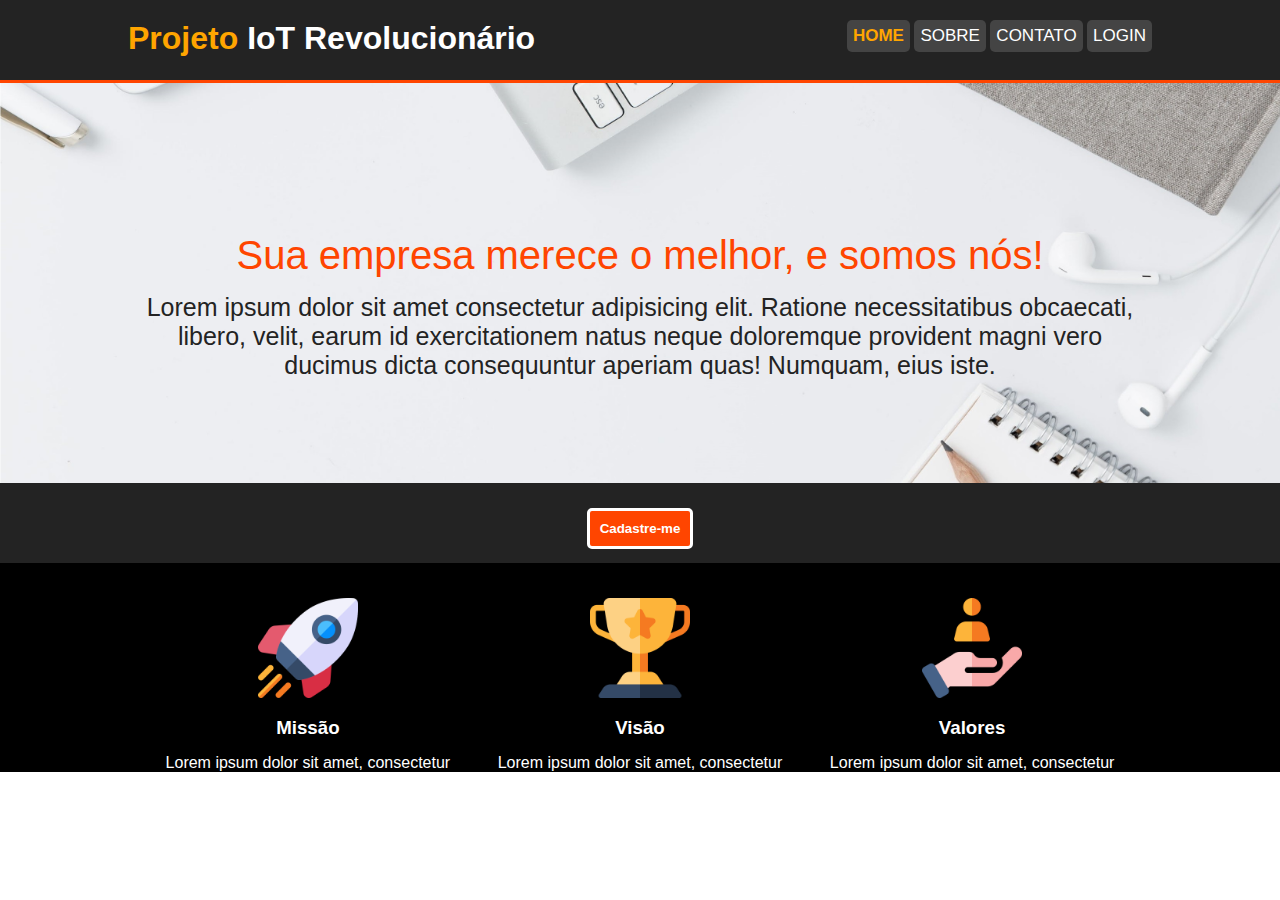
==== index.html @ 702cbf70 "Tarefa tela sobre" ====
<!DOCTYPE html>
<html lang="en">
  <head>
    <meta charset="UTF-8" />
    <meta http-equiv="X-UA-Compatible" content="IE=edge" />
    <meta name="viewport" content="width=device-width, initial-scale=1.0" />
    <title>Document</title>
    <link rel="stylesheet" href="style.css" />
  </head>
  <body>
    <!-- Início Header -->
    <div class="header">
      <div class="container">
        <h1><span class="text-orange">Projeto</span> IoT Revolucionário</h1>
        <ul>
          <!--ul é uma lista não ordenada e ol é uma lista ordenanda-->
          <!-- li é um item da lista  -->
          <li><a href="index.html" class="text-orange">Home</a></li>
          <li><a href="sobre.html">Sobre</a></li>
          <li><a href="">Contato</a></li>
          <li><a href="">Login</a></li>
        </ul>
      </div>
    </div>
    <!-- Fim Header -->

    <!-- Inicio banner -->
    <div class="banner">
      <div class="container">
        <div class="textoBanner">
          <h1>Sua empresa merece o melhor, e somos nós!</h1>
          <h3>
            Lorem ipsum dolor sit amet consectetur adipisicing elit. Ratione
            necessitatibus obcaecati, libero, velit, earum id exercitationem
            natus neque doloremque provident magni vero ducimus dicta
            consequuntur aperiam quas! Numquam, eius iste.
          </h3>
        </div>
      </div>
    </div>
    <!-- Fim banner -->

    <!-- Inicio novidades -->
    <div class="news">
      <button class="btnOrange">Cadastre-me</button>
    </div>
    <!-- Fim novidades -->
    
    <!-- Inicio missão valores -->
    <div class="box">
      <div class="container">
        
        <div class="boxItem">
          <img src="./IMG/missao.png" alt="Missão">
          <h3>Missão</h3>
          <p>Lorem ipsum dolor sit amet, consectetur</p>
        </div>
        
        <div class="boxItem">
          <img src="./IMG/visao.png" alt="Missão">
          <h3>Visão</h3>
          <p>Lorem ipsum dolor sit amet, consectetur</p>
        </div>
        
        <div class="boxItem">
          <img src="./IMG/valores.png" alt="Missão">
          <h3>Valores</h3>
          <p>Lorem ipsum dolor sit amet, consectetur</p>
        </div>
        
      </div>
    </div>
    <!-- Fim missão valores -->
  </body>
</html>
---- style.css ----
/* GERAL */
* {
  margin: 0;
  padding: 0;
}

body {
  font-family: Arial, Helvetica, sans-serif;
}

.container {
  width: 80%;
  margin: auto;
}

.btnOrange {
  padding: 10px;
  background-color: orangered;
  border: none;
  font-weight: bold;
  border-radius: 5px;
  color: white;
  border: solid 3px white;
}

/* Inicio estilo header */
.header {
  background-color: #232323;
  width: 100%;
  height: 80px;
  border-bottom: solid orangered 3px;
}

.header h1 {
  float: left;
  color: white;
}

.header ul {
  /* Tira as bolinhas da lista */
  list-style: none;
  float: right;
}

.header h1,
.header ul {
  margin-top: 20px;
}

.header li {
  /* Coloca os elementos <li> na mesma linha como blocos */
  display: inline-block;
  font-size: 17px;
  text-transform: uppercase;
  padding: 6px;
  border-radius: 5px;
  background-color: #444444;
}

.header ul li a {
  /* Tira o estilo de 'link' */
  text-decoration: none;
  color: white;
}

.header .text-orange {
  color: orange;
  font-weight: bold;
}

.banner {
  width: 100%;
  height: 400px;
  text-align: center;
  background-image: url("./IMG/banner-fundo.jpeg");
  background-size: cover;
}

.banner h1 {
  padding-top: 150px;
  font-size: 40px;
  font-weight: lighter;
  color: orangered;
}

.banner h3 {
  font-size: 25px;
  font-weight: lighter;
  margin-top: 15px;
  color: #232323;
}
/* Fim banner */

/* Inicio novidades */
.news {
  width: 100%;
  height: 80px;
  background-color: #232323;
  text-align: center;
}

.news button {
  margin-top: 25px;
}
/* Fim novidades */

/* Inicio missão */
.box{
  text-align: center;
  background-color: black;
  color: white;
}

.boxItem{
  display: inline-block;
  width: 32%;
}

.boxItem img{
  width: 100px;
  margin-top: 35px;
}
.boxItem h3, .boxItem p{
  margin-top: 15px;
}

.boxTitulo h3{
  margin-top: 0px;
  color: white;
  padding: 10px;
  text-align: center;
}
  
/* Fim missão */

/* Início banner sobre */
.bannerSobre{
  width: 100%;
  height: 400px;
  text-align: center;
  background-image: url("./IMG/fotoEstufa.jpg");
  background-size: cover;
}
.bannerSobre h1 {
  padding-top: 150px;
  font-size: 40px;
  font-weight: lighter;
  color: orangered;
}

.bannerSobre h3 {
  font-size: 25px;
  font-weight: lighter;
  margin-top: 15px;
  color: #232323;
}
/* Fim banner sobre */

/* Inicio Imagem */


.textoArduino{
  background-color: black;
  text-align: center;
  padding-top: 5%;
  width: 100%;
  float: left;
  color: skyblue;
}

.rodape{
  background-color: #444444;
  color: skyblue;
}

/* Fim Imagem */
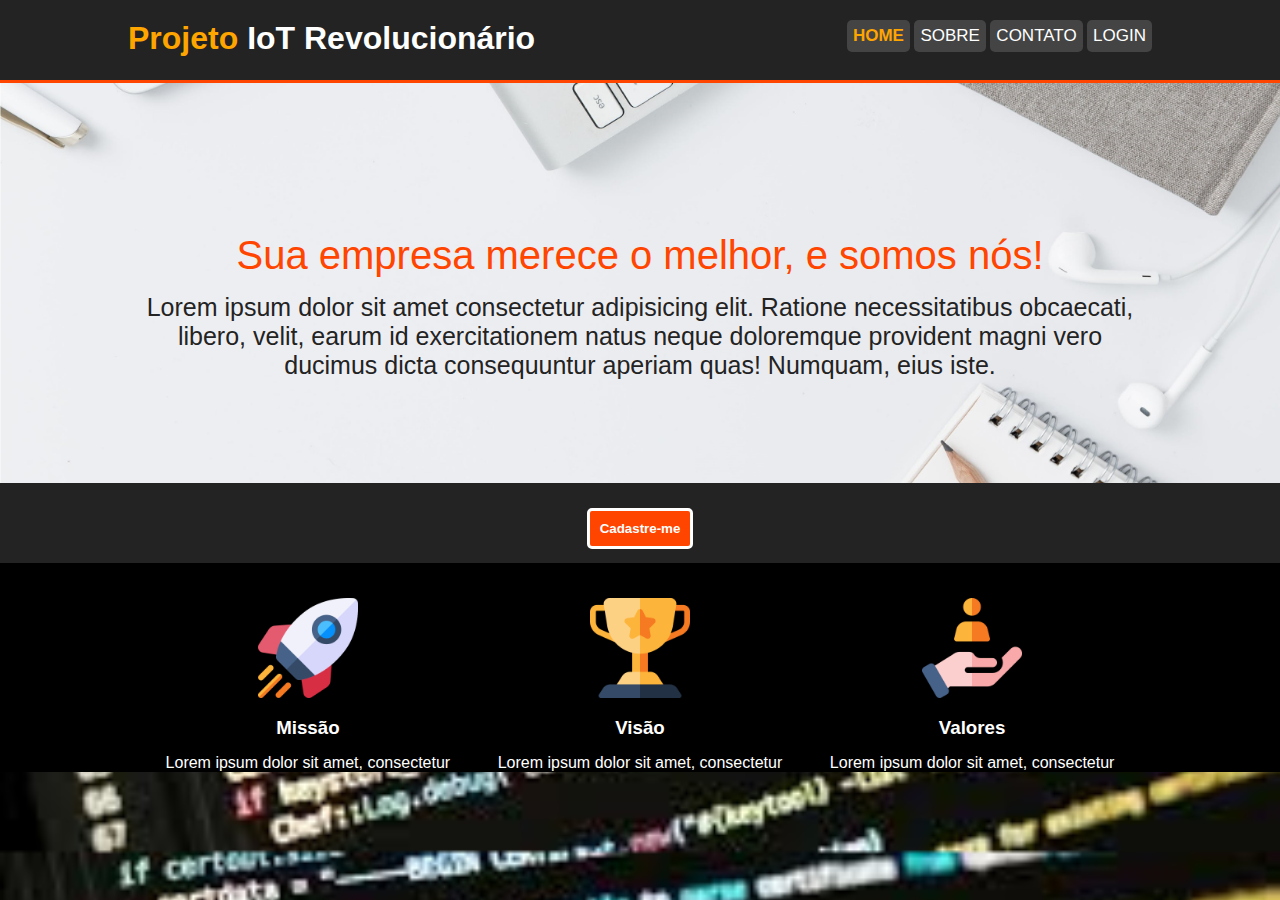
==== commit 7b9eedcd: "Tela de login" ====
--- a/index.html
+++ b/index.html
@@ -18,7 +18,7 @@
           <li><a href="index.html" class="text-orange">Home</a></li>
           <li><a href="sobre.html">Sobre</a></li>
           <li><a href="">Contato</a></li>
-          <li><a href="">Login</a></li>
+          <li><a href="login.html">Login</a></li>
         </ul>
       </div>
     </div>
--- a/style.css
+++ b/style.css
@@ -173,4 +173,54 @@
   color: skyblue;
 }
 
-/* Fim Imagem */+/* Fim Imagem */
+
+/* Formulário de login */
+.form-login{
+  background-color: rgb(218,218,218);
+  opacity: 0.9;
+  width: 40%;
+  margin: auto;
+  height: 350px;
+  margin-top: 100px;
+  border-radius: 5px;
+}
+
+.form-login h1{
+  text-align: center;
+  padding-top: 45px;
+  font-weight: lighter;
+}
+
+.form-login label,
+.form-login input{
+  display: block;
+  width: 90%;
+  margin-left: 5%;
+}
+
+.form-login input{
+  margin-bottom: 15px;
+  height: 35px;
+  border: solid #b5b5b5 1px;
+  border-radius: 5px;
+}
+
+.form-login button{
+  border: none;
+  margin-left: 40%;
+  background-color: #10af10;
+  padding: 5px;
+  width: 20%;
+  color: white;
+  font-weight: bold;
+  border-radius: 5px;
+  font-size: 17px;
+}
+
+body{
+  background-image: url([data-uri]);
+  background-size: cover;
+}
+
+/* Fim formulário de login */